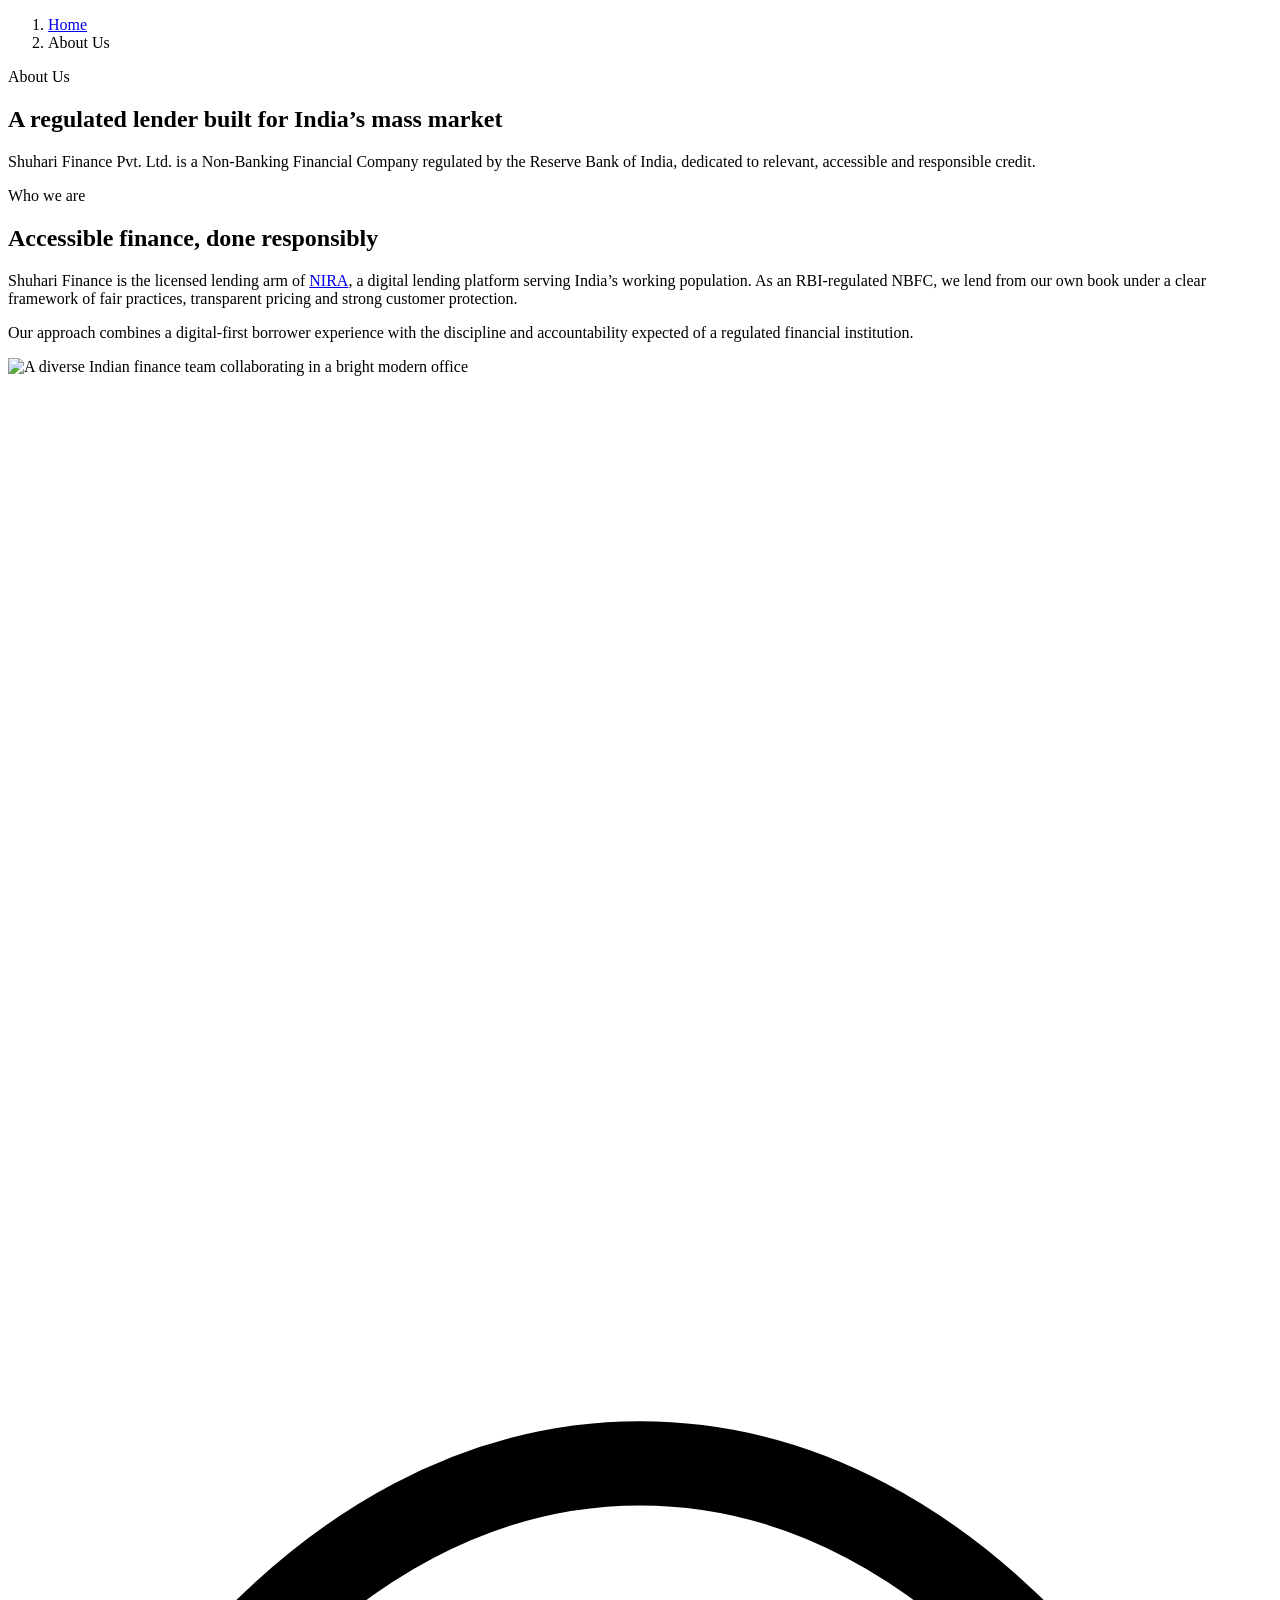
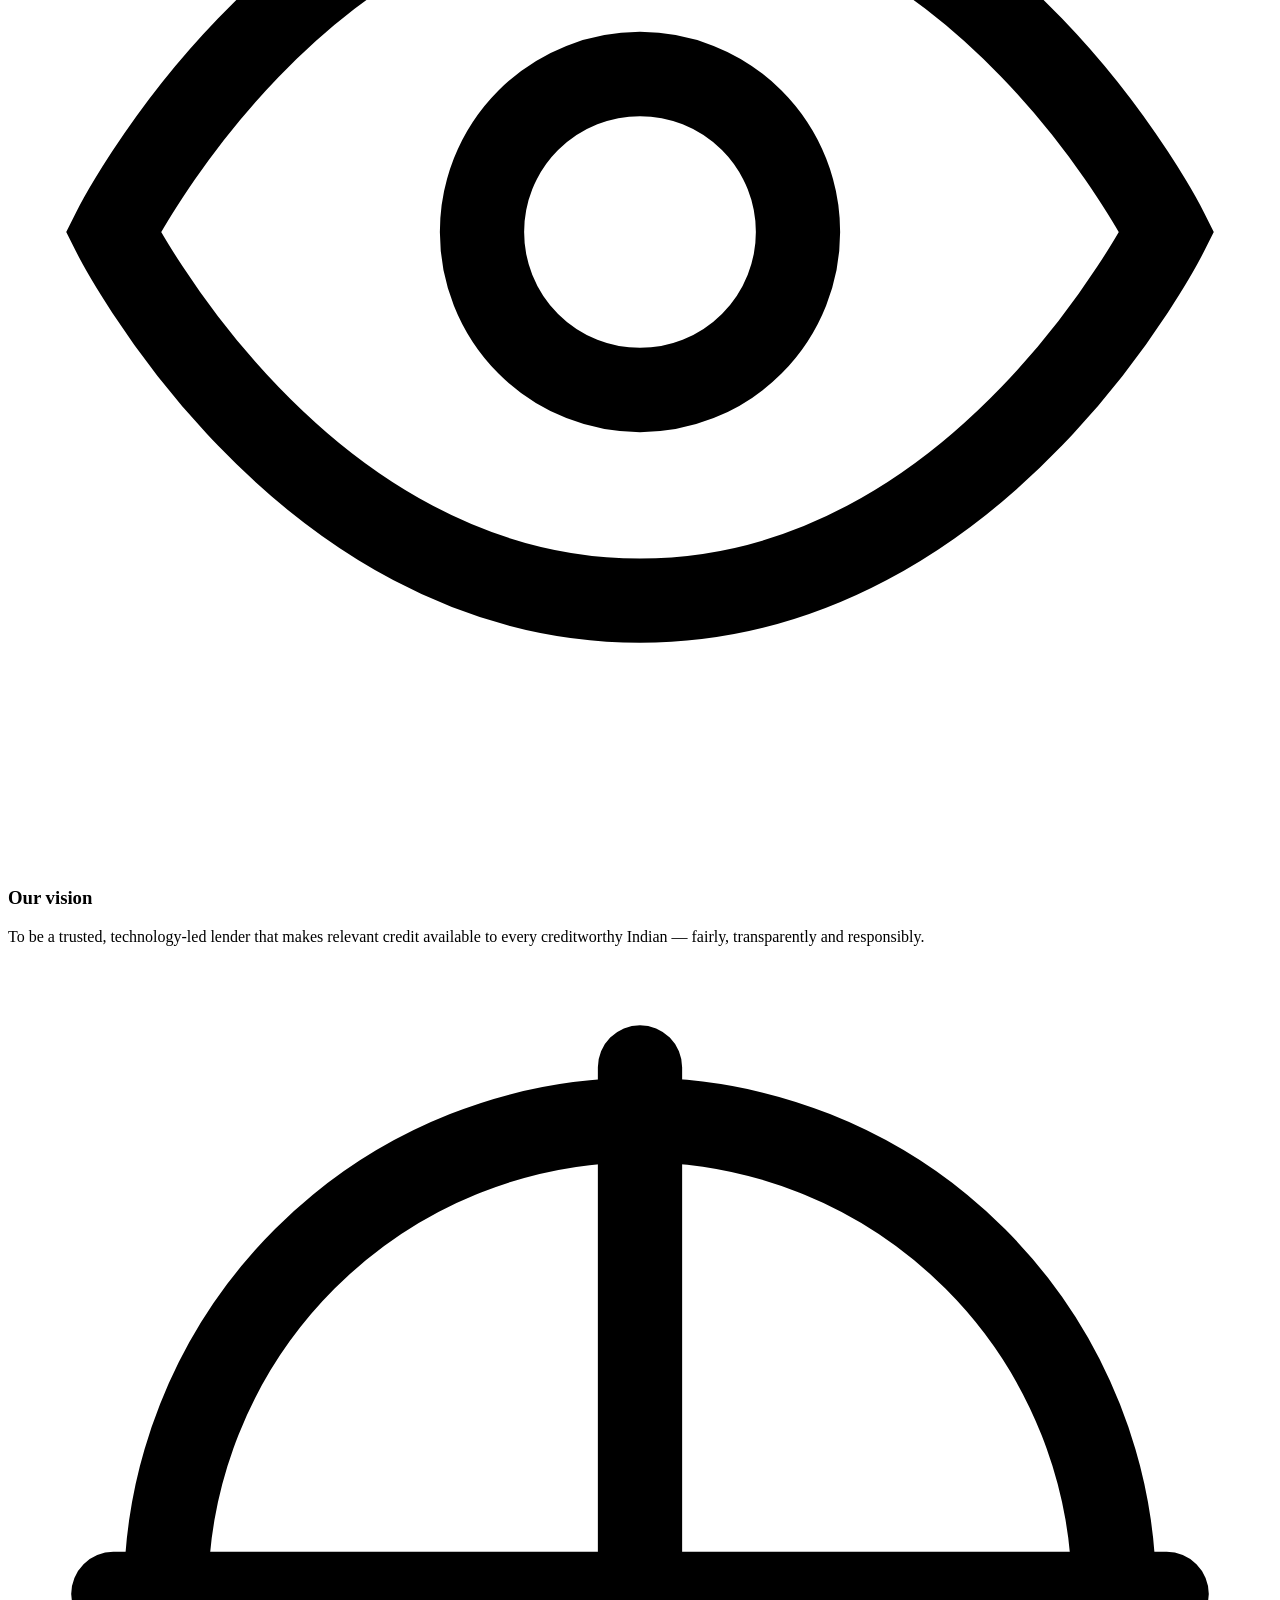
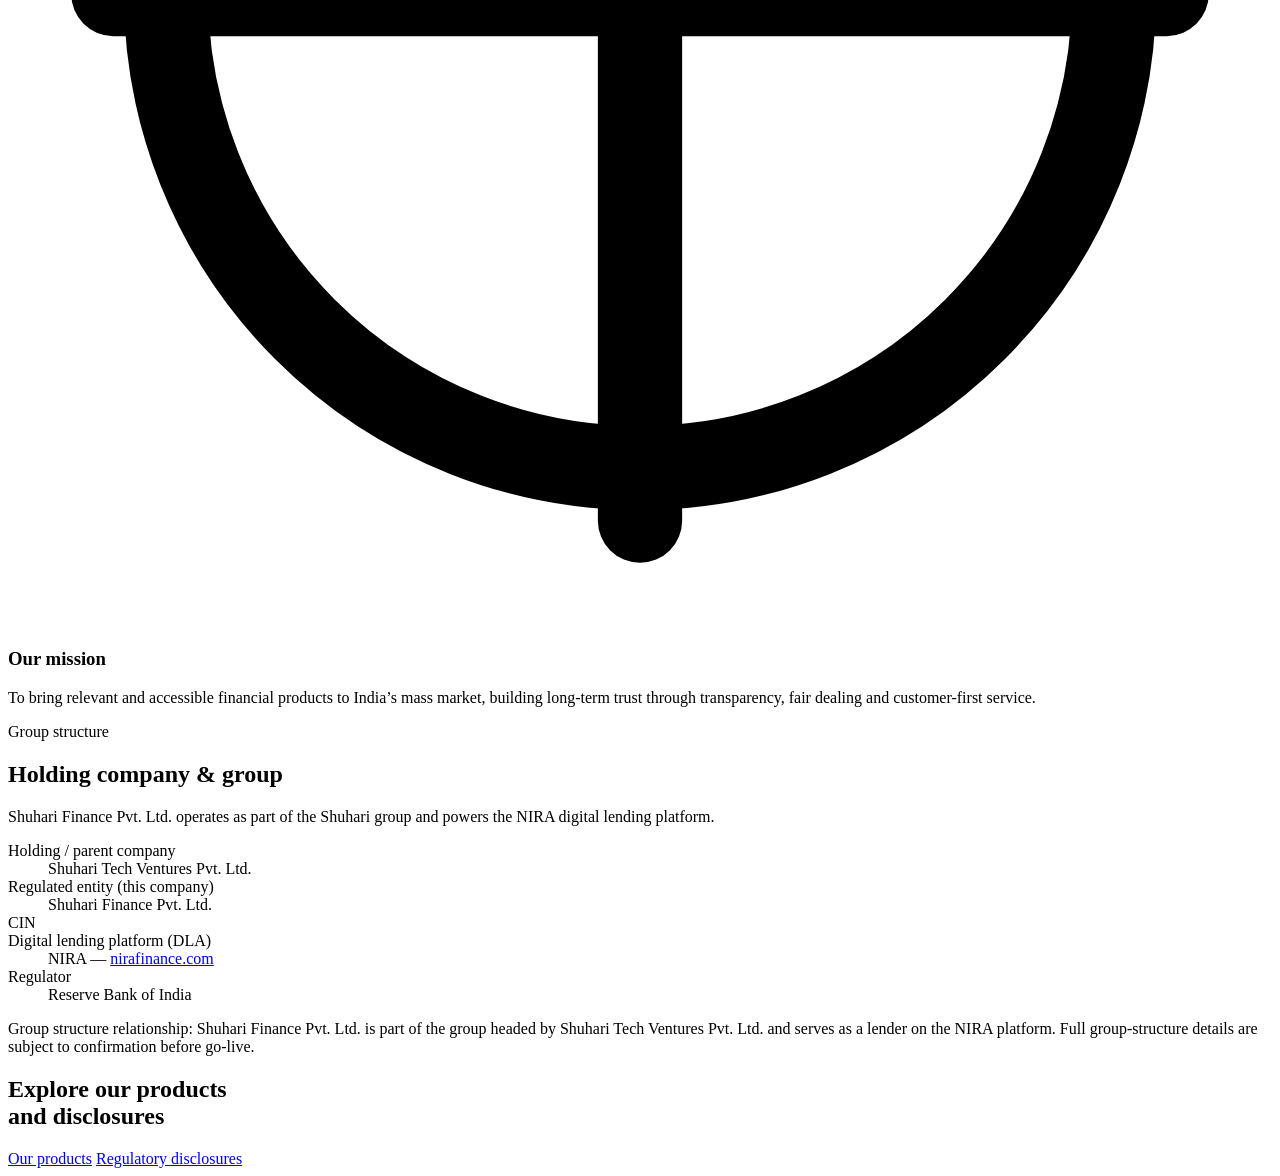
==== site/about.html @ a5cee487 "Add static site and Netlify deploy config Publish the Shuhari Finance compliance site under site/, s" ====
<!DOCTYPE html>
<!--
  about.html — About Us. Covers RBI disclosure #8 (Holding / Group Structure).
  OUTSTANDING PLACEHOLDERS: none remaining.
-->
<html lang="en">
<head>
  <meta charset="UTF-8" />
  <meta name="viewport" content="width=device-width, initial-scale=1.0" />
  <title>About Us — Shuhari Finance Pvt. Ltd.</title>
  <meta name="description" content="About Shuhari Finance Pvt. Ltd. — an RBI-regulated NBFC, the lending arm of NIRA and part of the Shuhari Tech Ventures group." />
  <link rel="icon" href="/assets/favicon.svg" type="image/svg+xml" />
  <link rel="preconnect" href="https://fonts.googleapis.com" />
  <link rel="preconnect" href="https://fonts.gstatic.com" crossorigin />
  <link href="https://fonts.googleapis.com/css2?family=Sora:wght@600;700&family=Inter:wght@400;500;600&display=swap" rel="stylesheet" />
  <link rel="stylesheet" href="/styles/tokens.css" />
  <link rel="stylesheet" href="/styles/base.css" />
  <link rel="stylesheet" href="/styles/components.css" />
</head>
<body>
  <div id="site-header"></div>
  <main id="main">

    <section class="page-hero">
      <div class="container">
        <nav class="breadcrumbs" aria-label="Breadcrumb"><ol><li><a href="/index.html">Home</a></li><li>About Us</li></ol></nav>
        <div class="page-hero__inner">
          <span class="eyebrow">About Us</span>
          <h1>A regulated lender built for India&rsquo;s mass market</h1>
          <p class="lead">Shuhari Finance Pvt. Ltd. is a Non-Banking Financial Company regulated by the
            Reserve Bank of India, dedicated to relevant, accessible and responsible credit.</p>
        </div>
      </div>
    </section>

    <!-- Overview + image -->
    <section class="section">
      <div class="container">
        <div class="grid grid--2" style="align-items:center;gap:var(--space-7)">
          <div class="flow">
            <span class="eyebrow">Who we are</span>
            <h2>Accessible finance, done responsibly</h2>
            <p class="text-muted">Shuhari Finance is the licensed lending arm of
              <a href="https://www.nirafinance.com" rel="noopener" target="_blank">NIRA</a>, a digital
              lending platform serving India&rsquo;s working population. As an RBI-regulated NBFC, we
              lend from our own book under a clear framework of fair practices, transparent pricing
              and strong customer protection.</p>
            <p class="text-muted">Our approach combines a digital-first borrower experience with the
              discipline and accountability expected of a regulated financial institution.</p>
          </div>
          <img src="/assets/about-team.png"
               alt="A diverse Indian finance team collaborating in a bright modern office"
               width="1536" height="1024"
               style="width:100%;height:auto;border-radius:var(--radius);display:block;">
        </div>
      </div>
    </section>

    <!-- Vision / Mission -->
    <section class="section section--alt">
      <div class="container">
        <div class="grid grid--2">
          <div class="card">
            <div class="card__icon">
              <svg viewBox="0 0 24 24" fill="none" aria-hidden="true"><circle cx="12" cy="12" r="3" stroke="currentColor" stroke-width="1.6"/><path d="M2 12s3.5-7 10-7 10 7 10 7-3.5 7-10 7-10-7-10-7Z" stroke="currentColor" stroke-width="1.6"/></svg>
            </div>
            <h3>Our vision</h3>
            <p class="text-muted">To be a trusted, technology-led lender that makes relevant credit
              available to every creditworthy Indian — fairly, transparently and responsibly.</p>
          </div>
          <div class="card">
            <div class="card__icon">
              <svg viewBox="0 0 24 24" fill="none" aria-hidden="true"><path d="M12 2v20M2 12h20" stroke="currentColor" stroke-width="1.6" stroke-linecap="round"/><circle cx="12" cy="12" r="9" stroke="currentColor" stroke-width="1.6"/></svg>
            </div>
            <h3>Our mission</h3>
            <p class="text-muted">To bring relevant and accessible financial products to India&rsquo;s
              mass market, building long-term trust through transparency, fair dealing and
              customer-first service.</p>
          </div>
        </div>
      </div>
    </section>

    <!-- Group Structure (RBI #8) -->
    <section class="section">
      <div class="container container--narrow">
        <div class="section-head">
          <span class="eyebrow">Group structure</span>
          <h2>Holding company &amp; group</h2>
          <p class="lead">Shuhari Finance Pvt. Ltd. operates as part of the Shuhari group and powers
            the NIRA digital lending platform.</p>
        </div>
        <div class="card flow">
          <dl class="fact-grid">
            <div class="fact"><dt>Holding / parent company</dt><dd data-cfg="holdingCompany.name">Shuhari Tech Ventures Pvt. Ltd.</dd></div>
            <div class="fact"><dt>Regulated entity (this company)</dt><dd data-cfg="legalName">Shuhari Finance Pvt. Ltd.</dd></div>
            <div class="fact"><dt>CIN</dt><dd data-cfg="cin"></dd></div>
            <div class="fact"><dt>Digital lending platform (DLA)</dt><dd>NIRA &mdash; <a href="https://www.nirafinance.com" rel="noopener" target="_blank">nirafinance.com</a></dd></div>
            <div class="fact"><dt>Regulator</dt><dd>Reserve Bank of India</dd></div>
          </dl>
          <p class="text-muted" style="font-size:var(--fs-small)">Group structure relationship: Shuhari
            Finance Pvt. Ltd. is part of the group headed by Shuhari Tech Ventures Pvt. Ltd. and serves as
            a lender on the NIRA platform. Full group-structure details are subject to confirmation
            before go-live.</p>
        </div>
      </div>
    </section>

    <section class="section section--navy">
      <div class="container divider-cta">
        <h2 style="max-width:20ch">Explore our products and disclosures</h2>
        <div class="hero__actions" style="justify-content:center">
          <a class="btn btn--on-dark btn--lg" href="/products.html">Our products</a>
          <a class="btn btn--on-dark btn--secondary btn--lg" href="/policies.html">Regulatory disclosures</a>
        </div>
      </div>
    </section>

  </main>
  <div id="site-footer"></div>
  <script src="/scripts/config.js"></script>
  <script src="/scripts/include.js"></script>
</body>
</html>
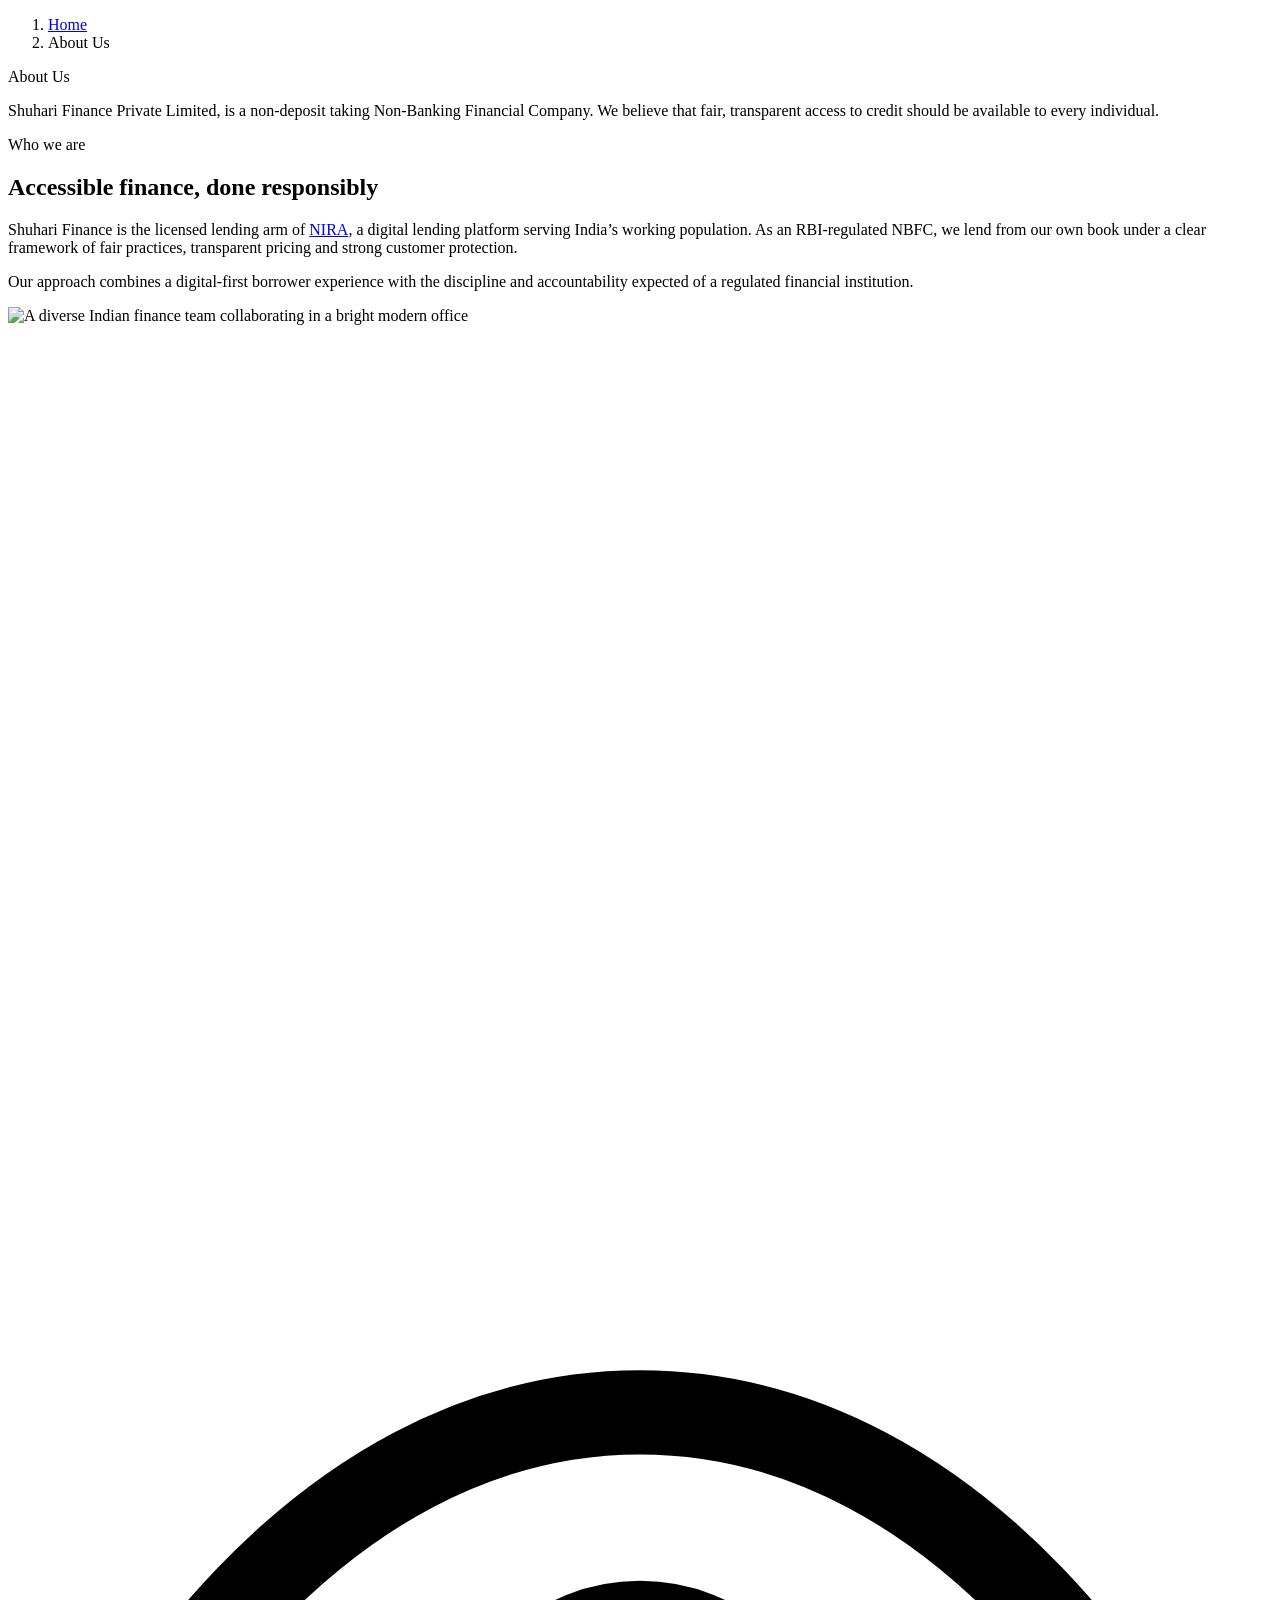
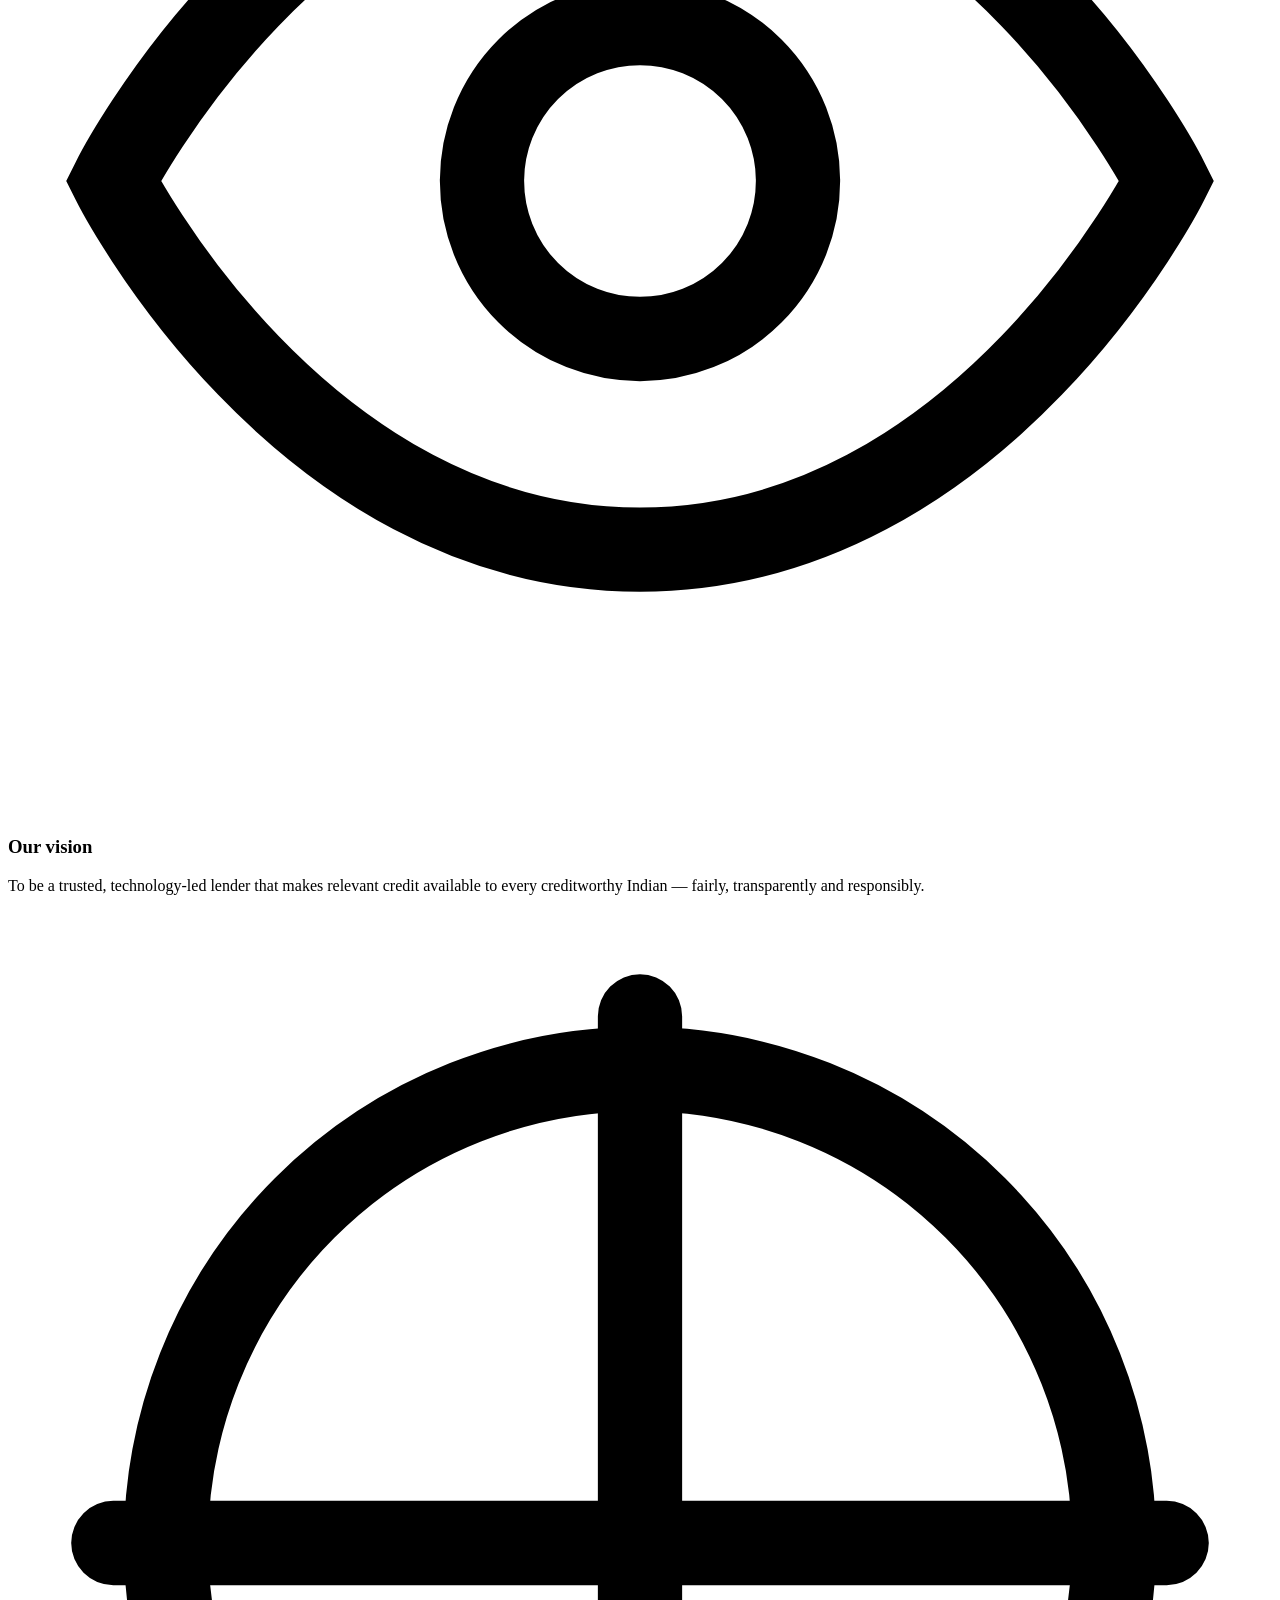
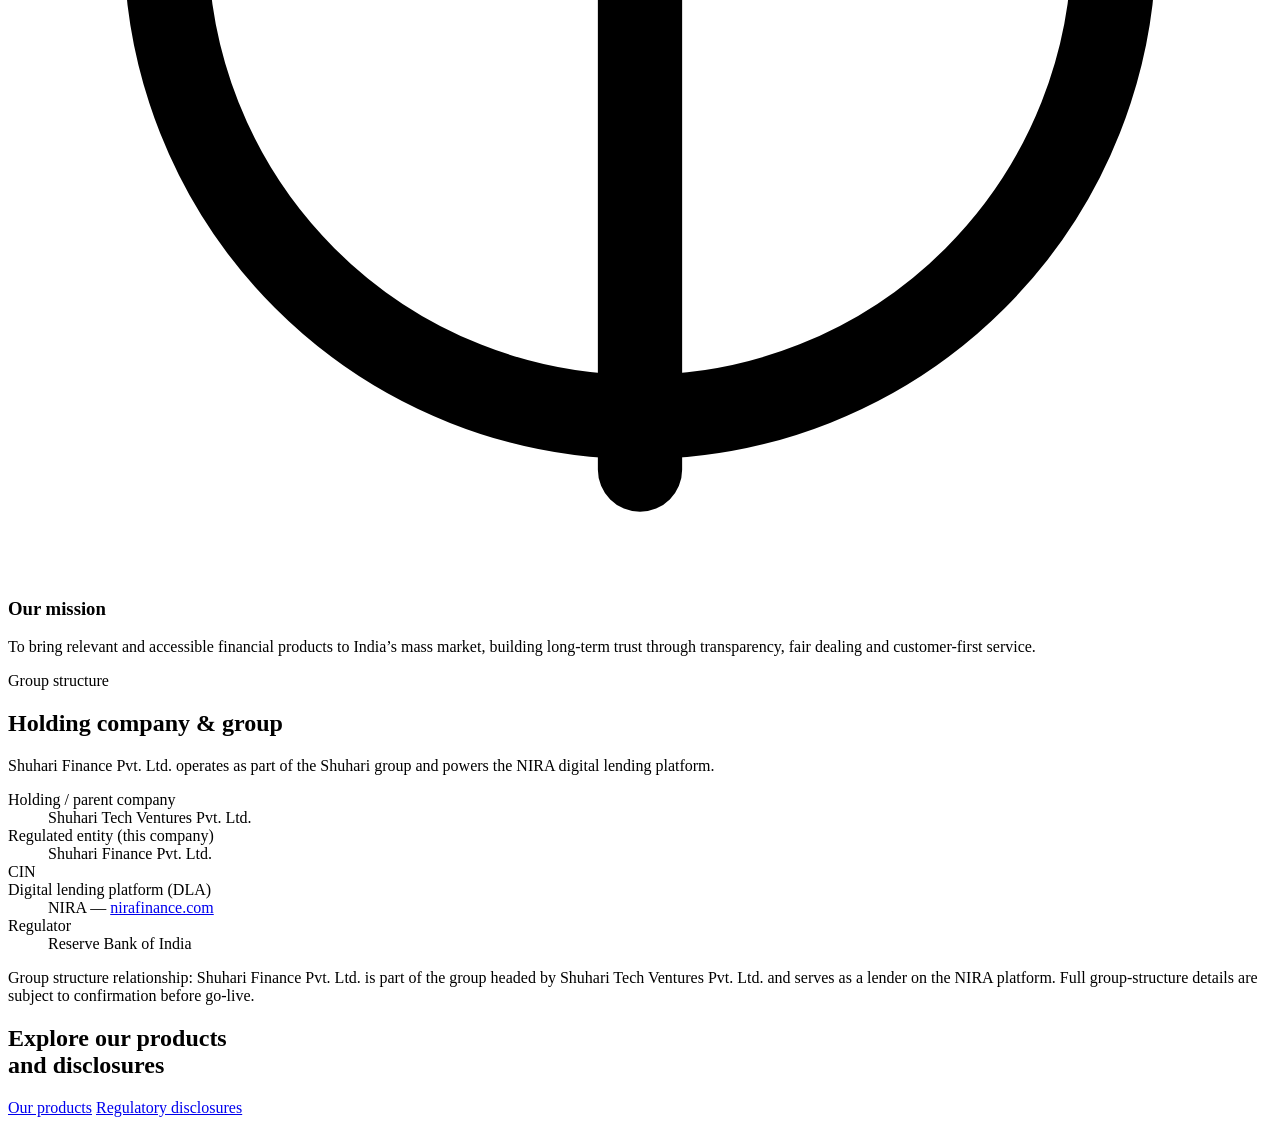
==== commit 6975eac5: "Replace About Us hero heading and lead paragraph" ====
--- a/site/about.html
+++ b/site/about.html
@@ -26,9 +26,9 @@
         <nav class="breadcrumbs" aria-label="Breadcrumb"><ol><li><a href="/index.html">Home</a></li><li>About Us</li></ol></nav>
         <div class="page-hero__inner">
           <span class="eyebrow">About Us</span>
-          <h1>A regulated lender built for India&rsquo;s mass market</h1>
-          <p class="lead">Shuhari Finance Pvt. Ltd. is a Non-Banking Financial Company regulated by the
-            Reserve Bank of India, dedicated to relevant, accessible and responsible credit.</p>
+          <p class="lead">Shuhari Finance Private Limited, is a non-deposit taking Non-Banking Financial
+            Company. We believe that fair, transparent access to credit should be available to every
+            individual.</p>
         </div>
       </div>
     </section>
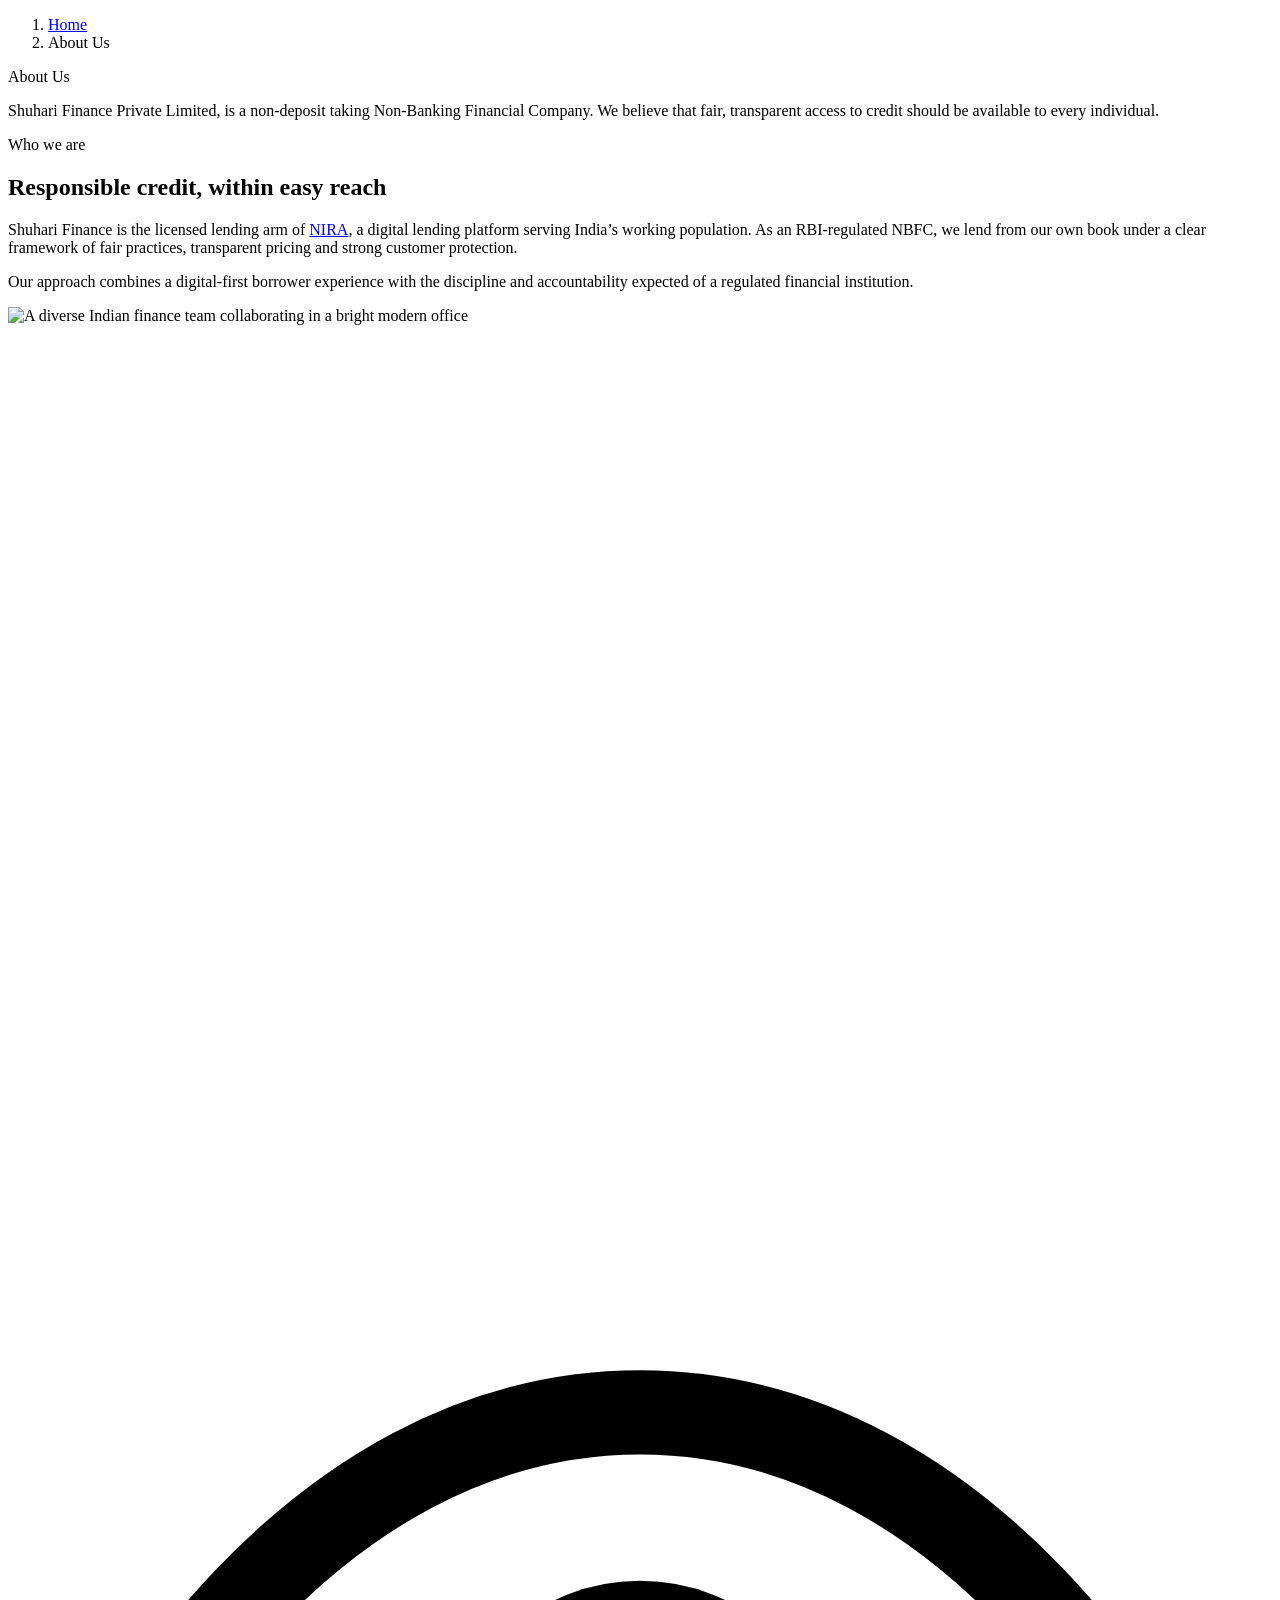
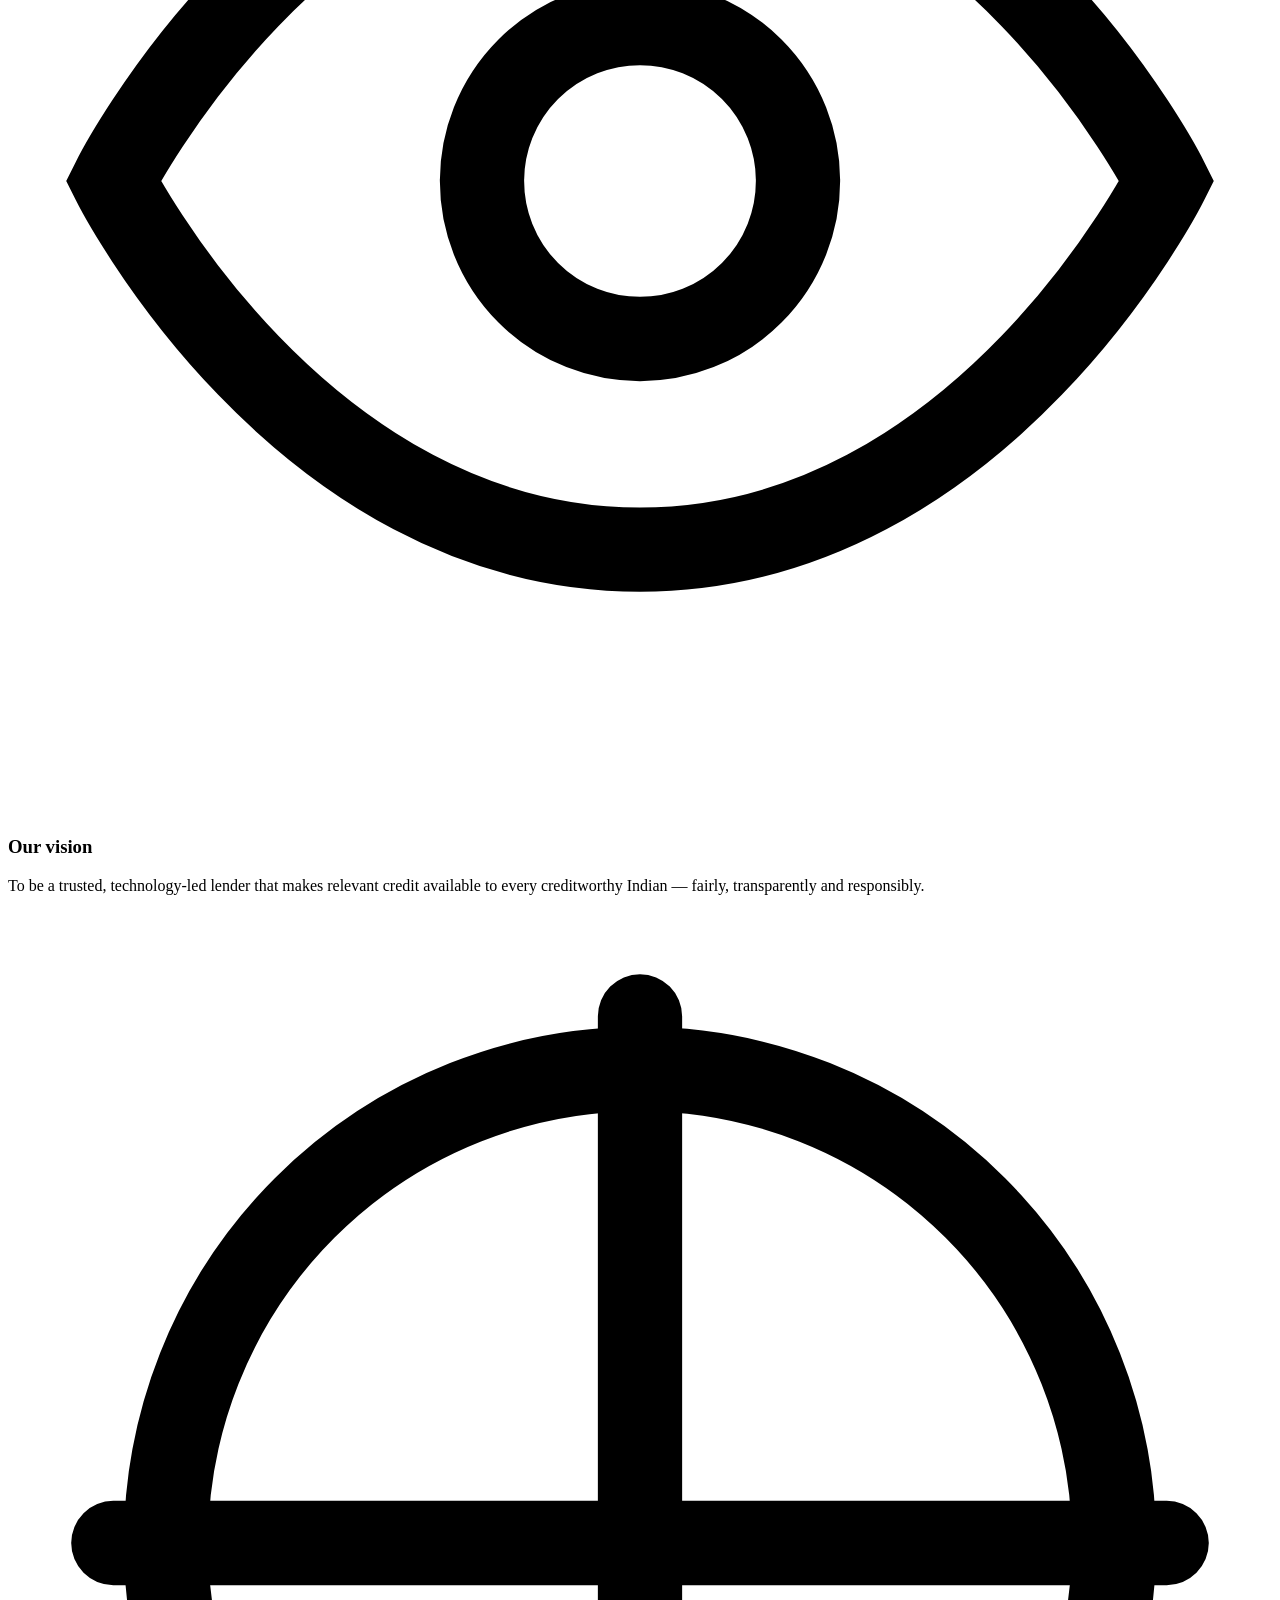
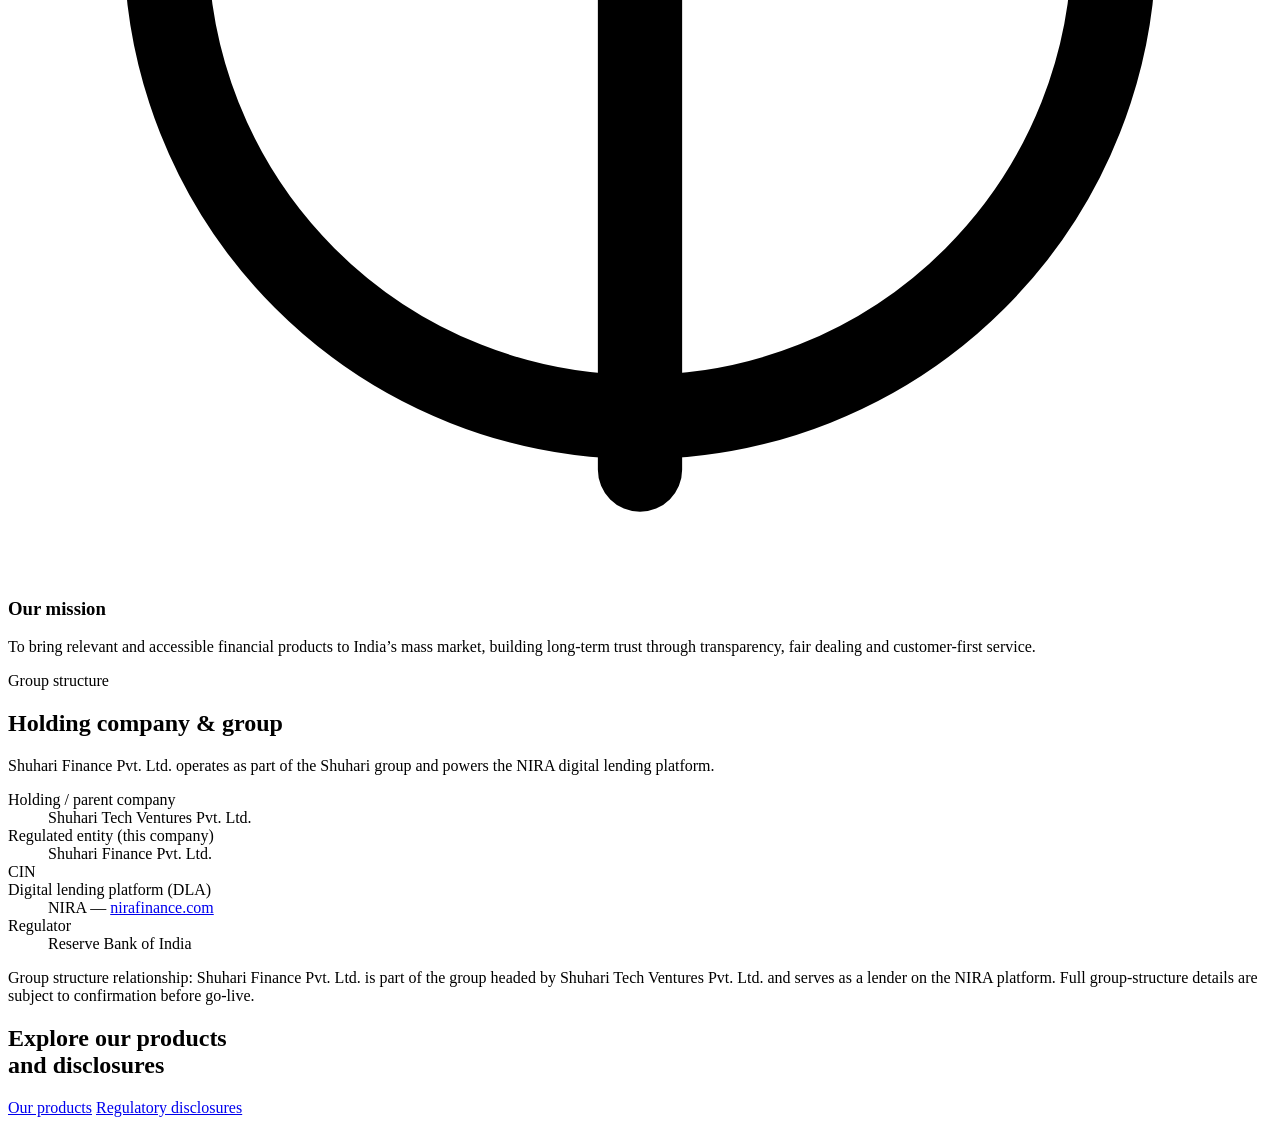
==== commit d84f854a: "Update About Us "Who we are" heading" ====
--- a/site/about.html
+++ b/site/about.html
@@ -39,7 +39,7 @@
         <div class="grid grid--2" style="align-items:center;gap:var(--space-7)">
           <div class="flow">
             <span class="eyebrow">Who we are</span>
-            <h2>Accessible finance, done responsibly</h2>
+            <h2>Responsible credit, within easy reach</h2>
             <p class="text-muted">Shuhari Finance is the licensed lending arm of
               <a href="https://www.nirafinance.com" rel="noopener" target="_blank">NIRA</a>, a digital
               lending platform serving India&rsquo;s working population. As an RBI-regulated NBFC, we
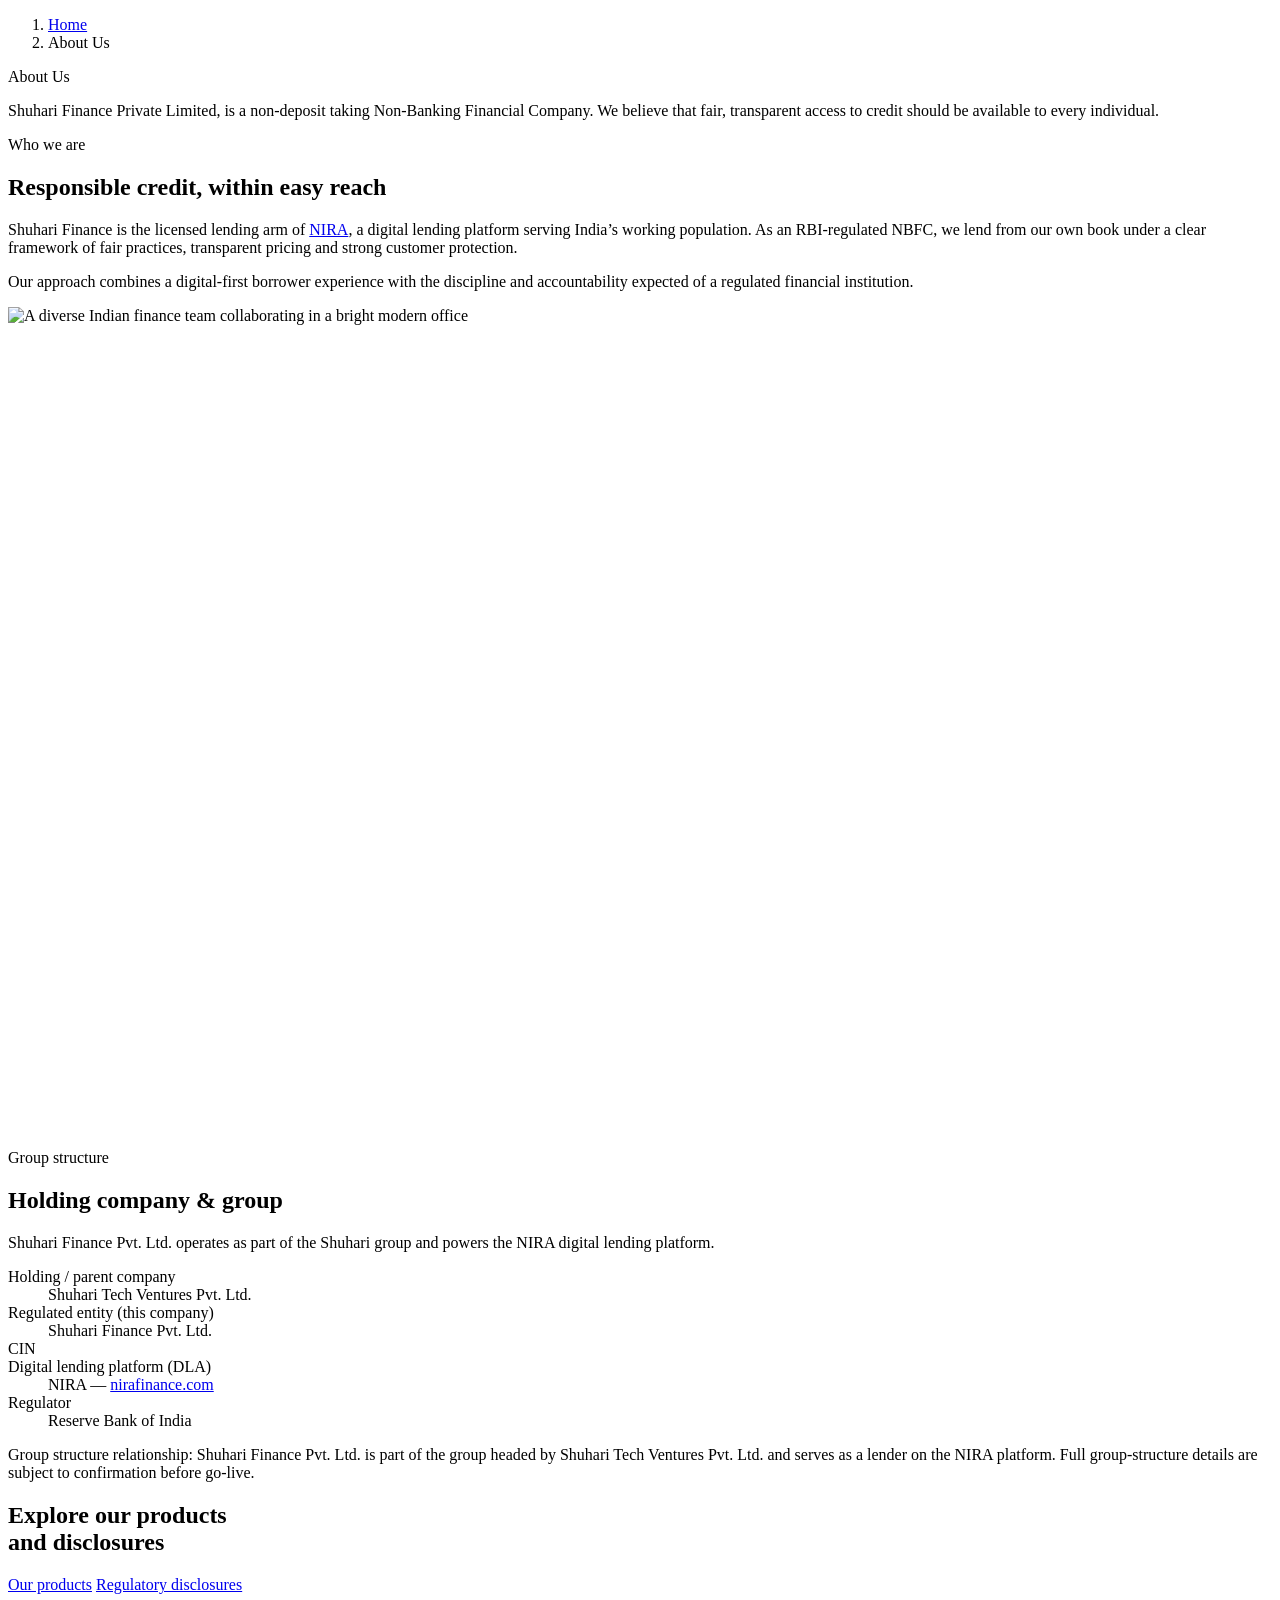
==== commit ca95cfd8: "Remove Vision/Mission section from About Us page" ====
--- a/site/about.html
+++ b/site/about.html
@@ -56,31 +56,6 @@
       </div>
     </section>
 
-    <!-- Vision / Mission -->
-    <section class="section section--alt">
-      <div class="container">
-        <div class="grid grid--2">
-          <div class="card">
-            <div class="card__icon">
-              <svg viewBox="0 0 24 24" fill="none" aria-hidden="true"><circle cx="12" cy="12" r="3" stroke="currentColor" stroke-width="1.6"/><path d="M2 12s3.5-7 10-7 10 7 10 7-3.5 7-10 7-10-7-10-7Z" stroke="currentColor" stroke-width="1.6"/></svg>
-            </div>
-            <h3>Our vision</h3>
-            <p class="text-muted">To be a trusted, technology-led lender that makes relevant credit
-              available to every creditworthy Indian — fairly, transparently and responsibly.</p>
-          </div>
-          <div class="card">
-            <div class="card__icon">
-              <svg viewBox="0 0 24 24" fill="none" aria-hidden="true"><path d="M12 2v20M2 12h20" stroke="currentColor" stroke-width="1.6" stroke-linecap="round"/><circle cx="12" cy="12" r="9" stroke="currentColor" stroke-width="1.6"/></svg>
-            </div>
-            <h3>Our mission</h3>
-            <p class="text-muted">To bring relevant and accessible financial products to India&rsquo;s
-              mass market, building long-term trust through transparency, fair dealing and
-              customer-first service.</p>
-          </div>
-        </div>
-      </div>
-    </section>
-
     <!-- Group Structure (RBI #8) -->
     <section class="section">
       <div class="container container--narrow">
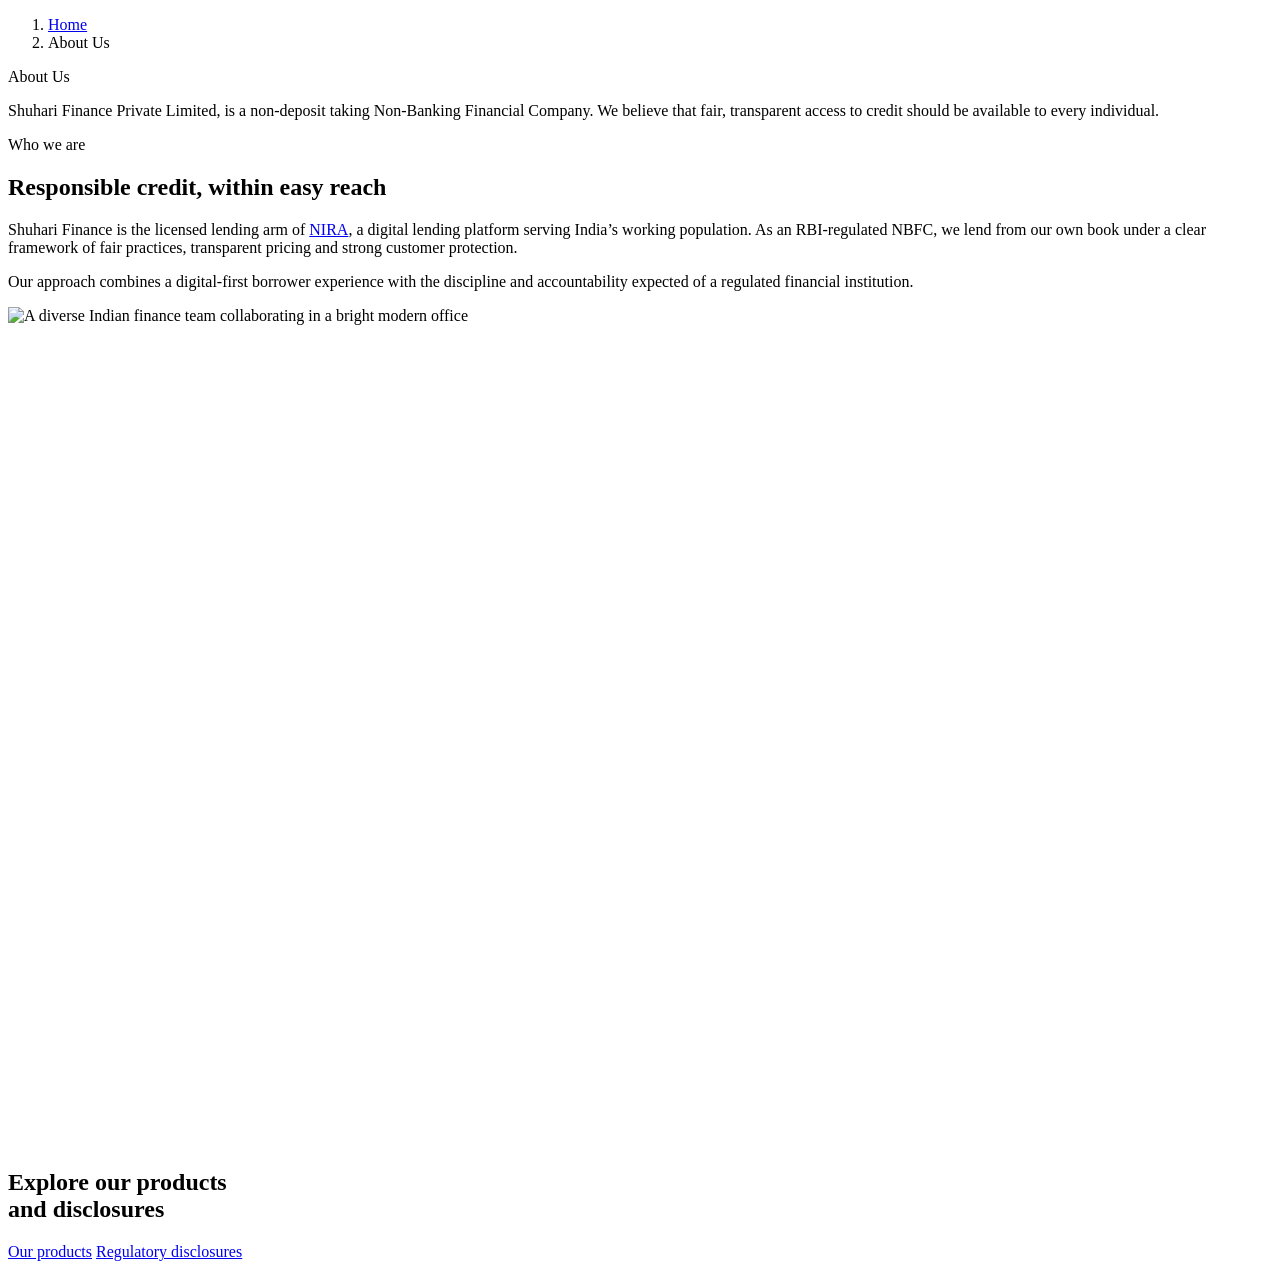
==== commit 03e40f06: "Remove Group Structure section from About Us page Co-Authored-By: Claude Sonnet 5 <noreply@anthropic" ====
--- a/site/about.html
+++ b/site/about.html
@@ -56,31 +56,6 @@
       </div>
     </section>
 
-    <!-- Group Structure (RBI #8) -->
-    <section class="section">
-      <div class="container container--narrow">
-        <div class="section-head">
-          <span class="eyebrow">Group structure</span>
-          <h2>Holding company &amp; group</h2>
-          <p class="lead">Shuhari Finance Pvt. Ltd. operates as part of the Shuhari group and powers
-            the NIRA digital lending platform.</p>
-        </div>
-        <div class="card flow">
-          <dl class="fact-grid">
-            <div class="fact"><dt>Holding / parent company</dt><dd data-cfg="holdingCompany.name">Shuhari Tech Ventures Pvt. Ltd.</dd></div>
-            <div class="fact"><dt>Regulated entity (this company)</dt><dd data-cfg="legalName">Shuhari Finance Pvt. Ltd.</dd></div>
-            <div class="fact"><dt>CIN</dt><dd data-cfg="cin"></dd></div>
-            <div class="fact"><dt>Digital lending platform (DLA)</dt><dd>NIRA &mdash; <a href="https://www.nirafinance.com" rel="noopener" target="_blank">nirafinance.com</a></dd></div>
-            <div class="fact"><dt>Regulator</dt><dd>Reserve Bank of India</dd></div>
-          </dl>
-          <p class="text-muted" style="font-size:var(--fs-small)">Group structure relationship: Shuhari
-            Finance Pvt. Ltd. is part of the group headed by Shuhari Tech Ventures Pvt. Ltd. and serves as
-            a lender on the NIRA platform. Full group-structure details are subject to confirmation
-            before go-live.</p>
-        </div>
-      </div>
-    </section>
-
     <section class="section section--navy">
       <div class="container divider-cta">
         <h2 style="max-width:20ch">Explore our products and disclosures</h2>
